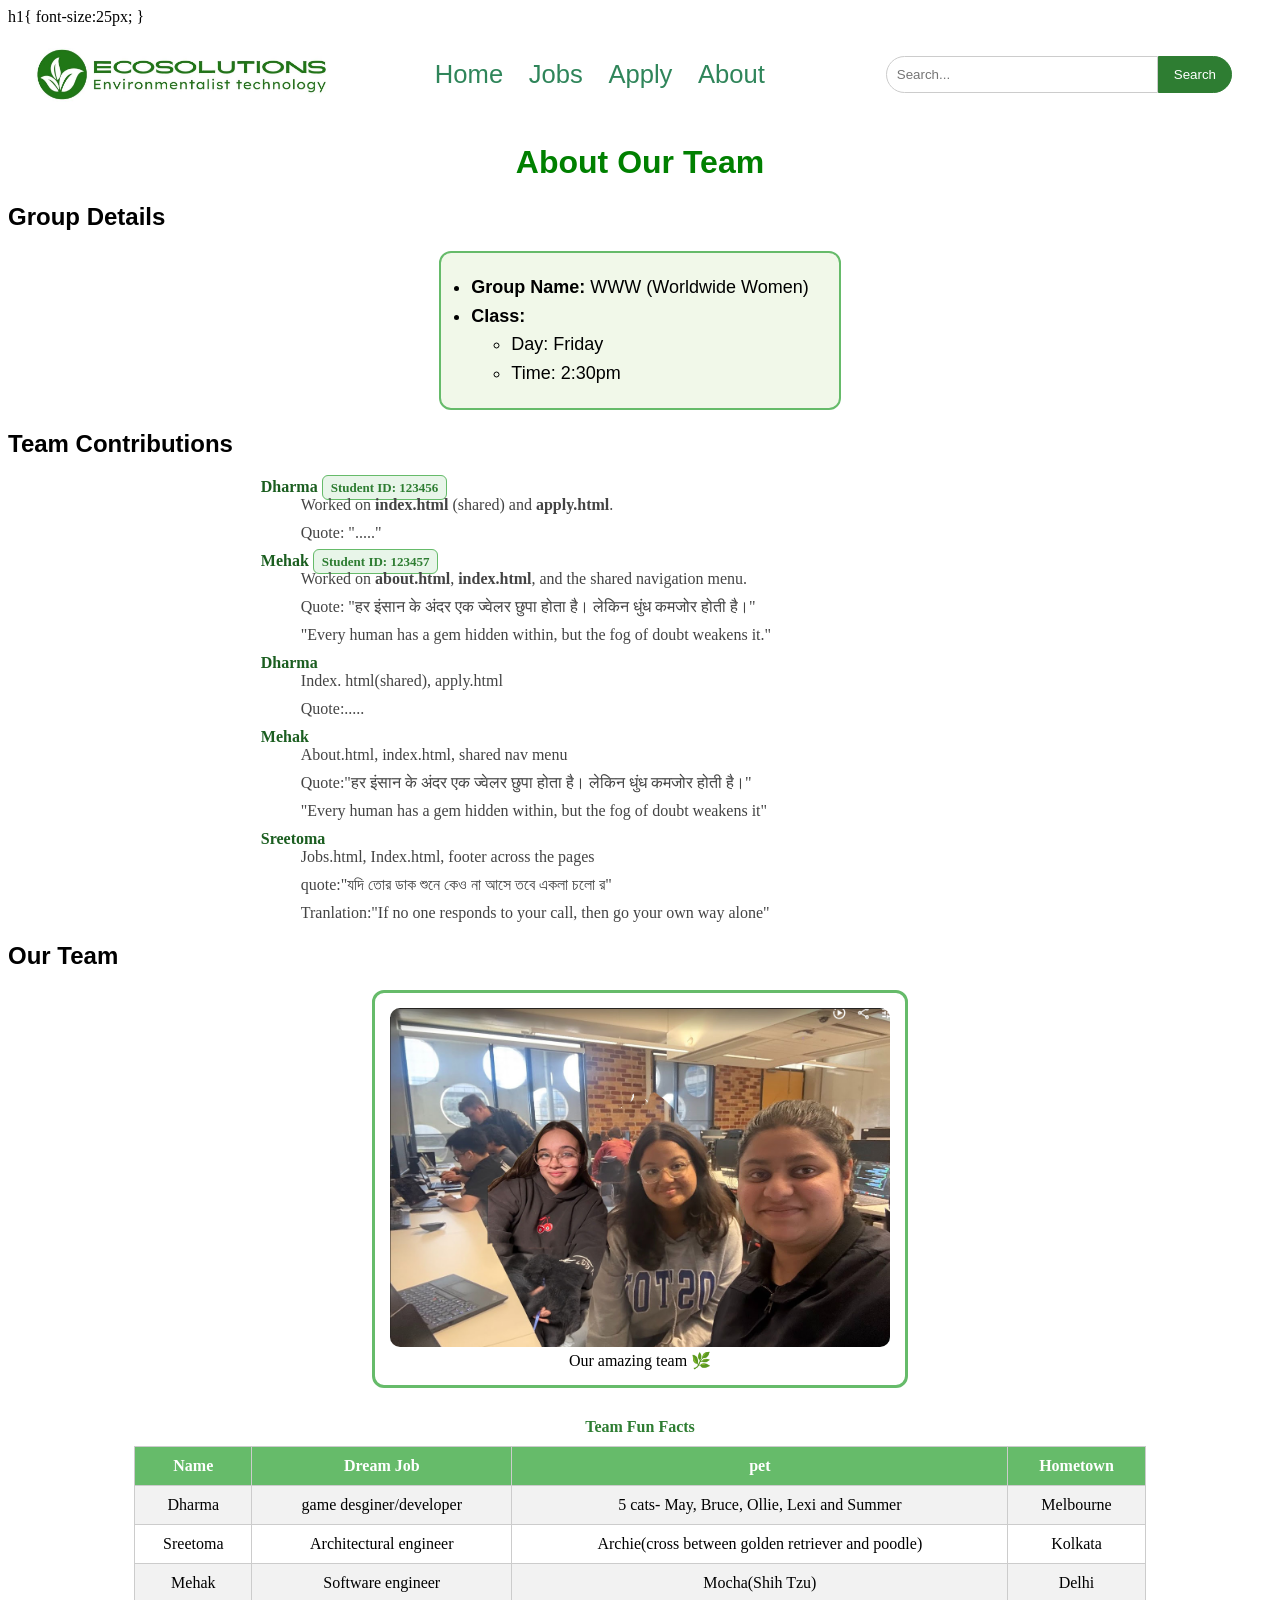
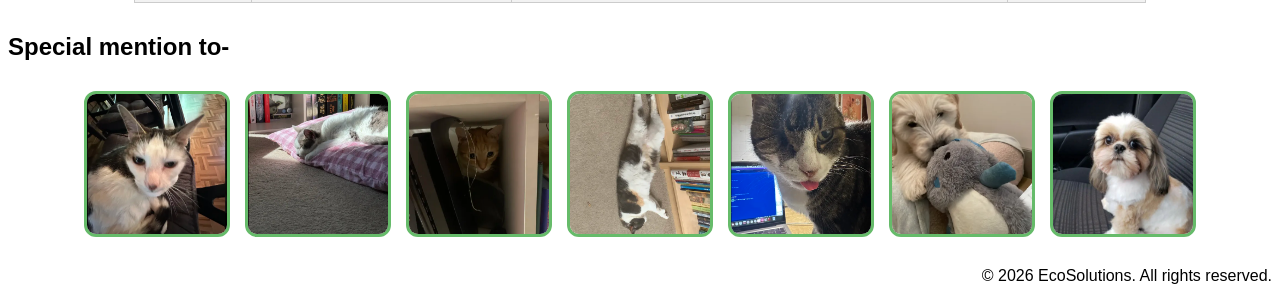
==== about.html @ ab532676 "uploading group photo" ====
<!DOCTYPE html>
<html lang="en">
<head>
    <meta charset="UTF-8">
    <meta name="description" content="About our team page">
    <meta name="keywords" content="team, about us, ecosolutions">
    <meta name="author" content="WWW">
    <title>About Us Page</title>
    <link rel="stylesheet" href="styles.css"
    <style>
            h1{
                font-size:25px;
            }
        </style>
</head>

<body>
    <header>
        <img src="images/logo.jpg" alt="EcoSolutions logo" width="35%">
        <nav>
            <a href="index.html">Home</a>
            <a href="jobs.html">Jobs</a>
            <a href="apply.html">Apply</a>
            <a href="about.html">About</a>
        </nav>
        <div class="search-bar">
          <input type="text" placeholder="Search..." />
          <button>Search</button>
        </div>
    </header>
<h1 style="color: green; text-align: center;">About Our Team</h1>
        <section>
            <h2>Group Details</h2>
            <ul class="info">
                <li><strong>Group Name:</strong> WWW (Worldwide Women)</li>
                <li><strong>Class:</strong>
                    <ul>
                        <li>Day: Friday</li>
                        <li>Time: 2:30pm</li>
                    </ul>
                </li>
            </ul>
        </section>

  <!--  Member contributions and quotes (definition list) -->
  <h2>Team Contributions</h2>
 <dl class="contributions">
                <dt>Dharma <span class="student-id">Student ID: 123456</span></dt>
                <dd>Worked on <strong>index.html</strong> (shared) and <strong>apply.html</strong>.</dd>
                <dd>Quote: "....."</dd>

                <dt>Mehak <span class="student-id">Student ID: 123457</span></dt>
                <dd>Worked on <strong>about.html</strong>, <strong>index.html</strong>, and the shared navigation menu.</dd>
                <dd>Quote: "हर इंसान के अंदर एक ज्वेलर छुपा होता है। लेकिन धुंध कमजोर होती है।"</dd>
                <dd>"Every human has a gem hidden within, but the fog of doubt weakens it."</dd>

    <dt>Dharma</dt>
    <dd>Index. html(shared), apply.html</dd>
    <dd>Quote:.....</dd>

    <dt>Mehak</dt>
    <dd>About.html, index.html, shared nav menu </dd>
    <dd>Quote:"हर इंसान के अंदर एक ज्वेलर छुपा होता है। लेकिन धुंध कमजोर होती है।"</dd>
    <dd>"Every human has a gem hidden within, but the fog of doubt weakens it"</dd>

    <dt>Sreetoma</dt>
    <dd>Jobs.html, Index.html, footer across the pages </dd>
    <dd>quote:"যদি তোর ডাক শুনে কেও না আসে তবে একলা চলো র"</dd>
    <dd> Tranlation:"If no one responds to your call, then go your own way alone" </dd>
    </dl>

    
  <!--  Group Photo -->
  <h2>Our Team</h2>

  <figure class="photo">
   <img src="images/Group photo.png" alt="Group photo">
    <figcaption>Our amazing team 🌿</figcaption>
  </figure>

  <!-- Fun Facts Table -->
 

  <table class="tableab">
    <caption>Team Fun Facts</caption>

    <tr class="trab">
      <th class="thab">Name</th>
      <th class="thab">Dream Job</th>
      <th class="thab">pet</th>
      <th class="thab">Hometown</th>
    </tr>

    <tr class="trab">
      <td class="tdab">Dharma</td>
      <td class="tdab">game desginer/developer</td>
      <td class="tdab"> 5 cats- May, Bruce, Ollie, Lexi and Summer</td>
      <td class="tdab">Melbourne</td>
    </tr>

    <tr class="trab">
      <td class="tdab">Sreetoma</td>
      <td class="tdab">Architectural engineer</td>
      <td class="tdab">Archie(cross between golden retriever and poodle)</td>
      <td class="tdab">Kolkata</td>
    </tr>

    <tr class="trab">
        <td class="tdab">Mehak</td>
        <td class="tdab">Software engineer</td>
         <td class="tdab">Mocha(Shih Tzu) </td>
        <td class="tdab">Delhi</td>
    </tr>
  </table>

<h2>Special mention to-</h2>

<section class="pets">
    <img src="images/cat1.png" alt="cat1">
    <img src="images/cat 2.png" alt="cat 2">
    <img src="images/cat 3.png" alt="cat 3">
    <img src="images/cat 4.png" alt="cat 4">
    <img src="images/cat 5.png" alt="cat 5">
    <img src="images/Archie.png" alt="Archie">
    <img src="images/Mocha.jpg" alt="Mocha">
</section>
  </main>
     <footer>
        <p>&copy; 2026 EcoSolutions. All rights reserved.</p>
    </footer>
</html>
---- styles.css ----
/* 
colours(light to dark): #D3D335, #82A71D, #1F7815, #0C4F29
headings: trebuchet, sans-serif
body: verdana, sans-serif
*/
h1, h2, h3, h4, h5, h6{
    font-family: trebuchet, sans-serif;
}

input, label, p, fieldset{
    font-family:verdana, sans-serif;
}

/*apply page css*/
form{
    display:flex;
    flex-direction: column;
    text-align:left;
    gap: 50%; 
    width: 300px;
}

.search-bar {
  display: flex;
  justify-content: center;
  margin: 20px;
}

.search-bar input {
  padding: 10px;
  width: 250px;
  border: 1px solid #ccc;
  border-radius: 20px 0 0 20px;
  outline: none;
}

.search-bar button {
  padding: 10px 15px;
  border: 1px solid #2e7d32;
  background-color: #2e7d32;
  color: white;
  border-radius: 0 20px 20px 0;
  cursor: pointer;
}

.search-bar button:hover {
  background-color: #1b5e20;
}

#page{
    display: flex;
    justify-content: center; 
    align-items: center; 
    background: linear-gradient(135deg, #D3D335, #1f7815);
    min-height: 100vh;
}

#form-container{
    background-color: white; 
    padding: 10px;
    width: 75%;

    display: flex;
    flex-direction: column;
    gap: 10px;
}
#column1{
    text-align:left;
    float: left;
    width: 50%;
}

#column2{
    text-align: left;
    float: right;
    width: 50%;
}

/*index page css*/
/*parallax scrolling code sourced from W3Schools*/
.parallax{
    background-image: url("images/forest.jpg");
    min-height: 500px; 
    background-attachment: fixed;
    background-position: center;
    background-repeat: no-repeat;
    background-size: cover;
}
.bodypage{
    font-size:25px;
    height:auto;
    padding:1em;
    background-color:#D3D335;
    color:#0C4F29;
    margin: 0 auto;
}

.slogan{
    background: linear-gradient(135deg, #D3D335, #1f7815);
    color:#0C4F29;
    min-height:auto;
    padding:0.25em;
}

.slogantext{
    font-size:75px;
    color:#0C4F29;
    min-height:auto;
    text-align:center;
    padding:0.25em;
    font-family:trebuchet, sans-serif;
}

.country{
    background-color:#0C4F29;
    color:#D3D335;
    min-height: auto;
    border:2px solid #D3D335;
    padding:1em;
    text-align:center;
    font-size:25px;
}

/*table styling - in stands for index*/
  .tablein {
    font-family: trebuchet;
    text-align:center;
    width: 75%;
    margin: 2em auto;
    padding: 2em auto;
  }
  .thin, .tdin {
    text-align:left;
    
  }

  .thin {
    font-weight:bold;
    background-color: white;
    color: #0c4f29;
  }

  .trin:nth-child(even) {
  background-color: none;
}

  .trin:nth-child(odd) {
  background-color: none;
}


.prices{
  background-color: #D3D335
}


header {
  display: flex;
  align-items: center;
  justify-content: space-between;
  padding: 10px 20px;
}

header img {
  width: 25%; 
}

nav {
    display: flex;
    justify-content: flex-end;
    gap: 2vw;
}
    

nav a {
  text-decoration: none;
  color: #2f855a;
  font-size: clamp(1rem, 2vw, 2rem);
  font-family: Arial, sans-serif;
  font-weight: 500;
}

nav a:hover {
  color: #38a169;
}
/* footer CSS for index page */
.footer-content {
    display: flex; 
    justify-content: space-around;
    padding: 20px;
    background-color: #f5f5f5;
}

.footer-links, .footer-contacts {
    max-width: 300px;
}

.footer-links a {
    display: block;
    margin-bottom: 10px;
    color: #0C4F29;
}

/* Align-self property sourced from W3C Schools */
footer p:last-child {
    align-self: flex-end;
    text-align: right;
}

/* External CSS for webpage jobs.html */

ol, ul, li {
    font-family: verdana, sans-serif;
}

aside {
    border: 4px solid #0C4F29; 
    border-radius: 14px;
    background-color: #D3D335;
    width: 25%; 
    margin: 1em; 
    padding: 1em;  
    float: right;
    text-align: center; 
    color: #0C4F29;
}
/* Box-sizing property sourced from W3C Schools*/
.Job1, .Job2 {
    width: 65%;             
    margin: 20px 0;
    padding: 20px;
    background-color: white;
    border: 3px solid #1F7815;
    border-radius: 10px;
    box-sizing: border-box;
}


/*About page*/
.about page{font-family: Arial, Helvetica, sans-serif;
color:#333;}

.about-page h1 {
text-align: center;
color:#1b5e20
}
.about page h2{
  text-align:center;
  color:#2e7d32
}
/* Definition list */
.contributions {
  width: 60%;
  margin: auto;
}

.contributions dt {
  font-weight: bold;
  color: #1b5e20;
}

.contributions dd {
  margin-bottom: 10px;
  color: #444;
}

/* Image */
.photo {
  text-align: center;
  margin: 20px auto;
  padding: 15px;
  border: 3px solid #66BB6A;
  border-radius: 12px;
  width: fit-content;
}

.photo img {
  width: 500px;
  border-radius: 10px;}

/* Table for about page */
table {
  width: 80%;
  margin: 30px auto;
  border-collapse: collapse;
}

caption {
  font-weight: bold;
  margin-bottom: 10px;
  color: #2e7d32;
}

th, td {
  padding: 10px;
  border: 1px solid #ccc;
  text-align: center;
}

th {
  background-color: #66bb6a;
  color: white;
}

tr:nth-child(even) {
  background-color: #f2f2f2;
}

tr:hover {
  background-color: #dcedc8;
}

/*Styles student IDs*/
.student-id {
  background-color: #E8F5E9;
  color: #2E7D32;
  padding: 4px 8px;
  border: 1px solid #66BB6A;
  border-radius: 6px;
  font-size: 13px;
}
.pets {
  display: flex;
  flex-wrap: wrap;
  justify-content: center;
  gap: 15px;
  margin: 30px auto;
}

.pets img {
  width: 140px;
  height: 140px;
  object-fit: cover;
  border: 3px solid #66BB6A;
  border-radius: 12px;
}
.info {
  width: fit-content;
  margin: 20px auto;   
  padding: 20px 30px;
  background-color: #f1f8e9;
  border: 2px solid #66BB6A;
  border-radius: 12px;
  text-align: left;
  font-family: Verdana, Arial, sans-serif;
  font-size: 18px;
  line-height: 1.6;
}

/* Media query to fit smaller screens and have responsive layout */
@media screen and (max-width: 768px) {

    aside {
        float: none;
        width: 100%;
    }

    section {
        width: 100%;
    }

    nav {
        flex-wrap: wrap;
        gap: 1rem;
    }
}
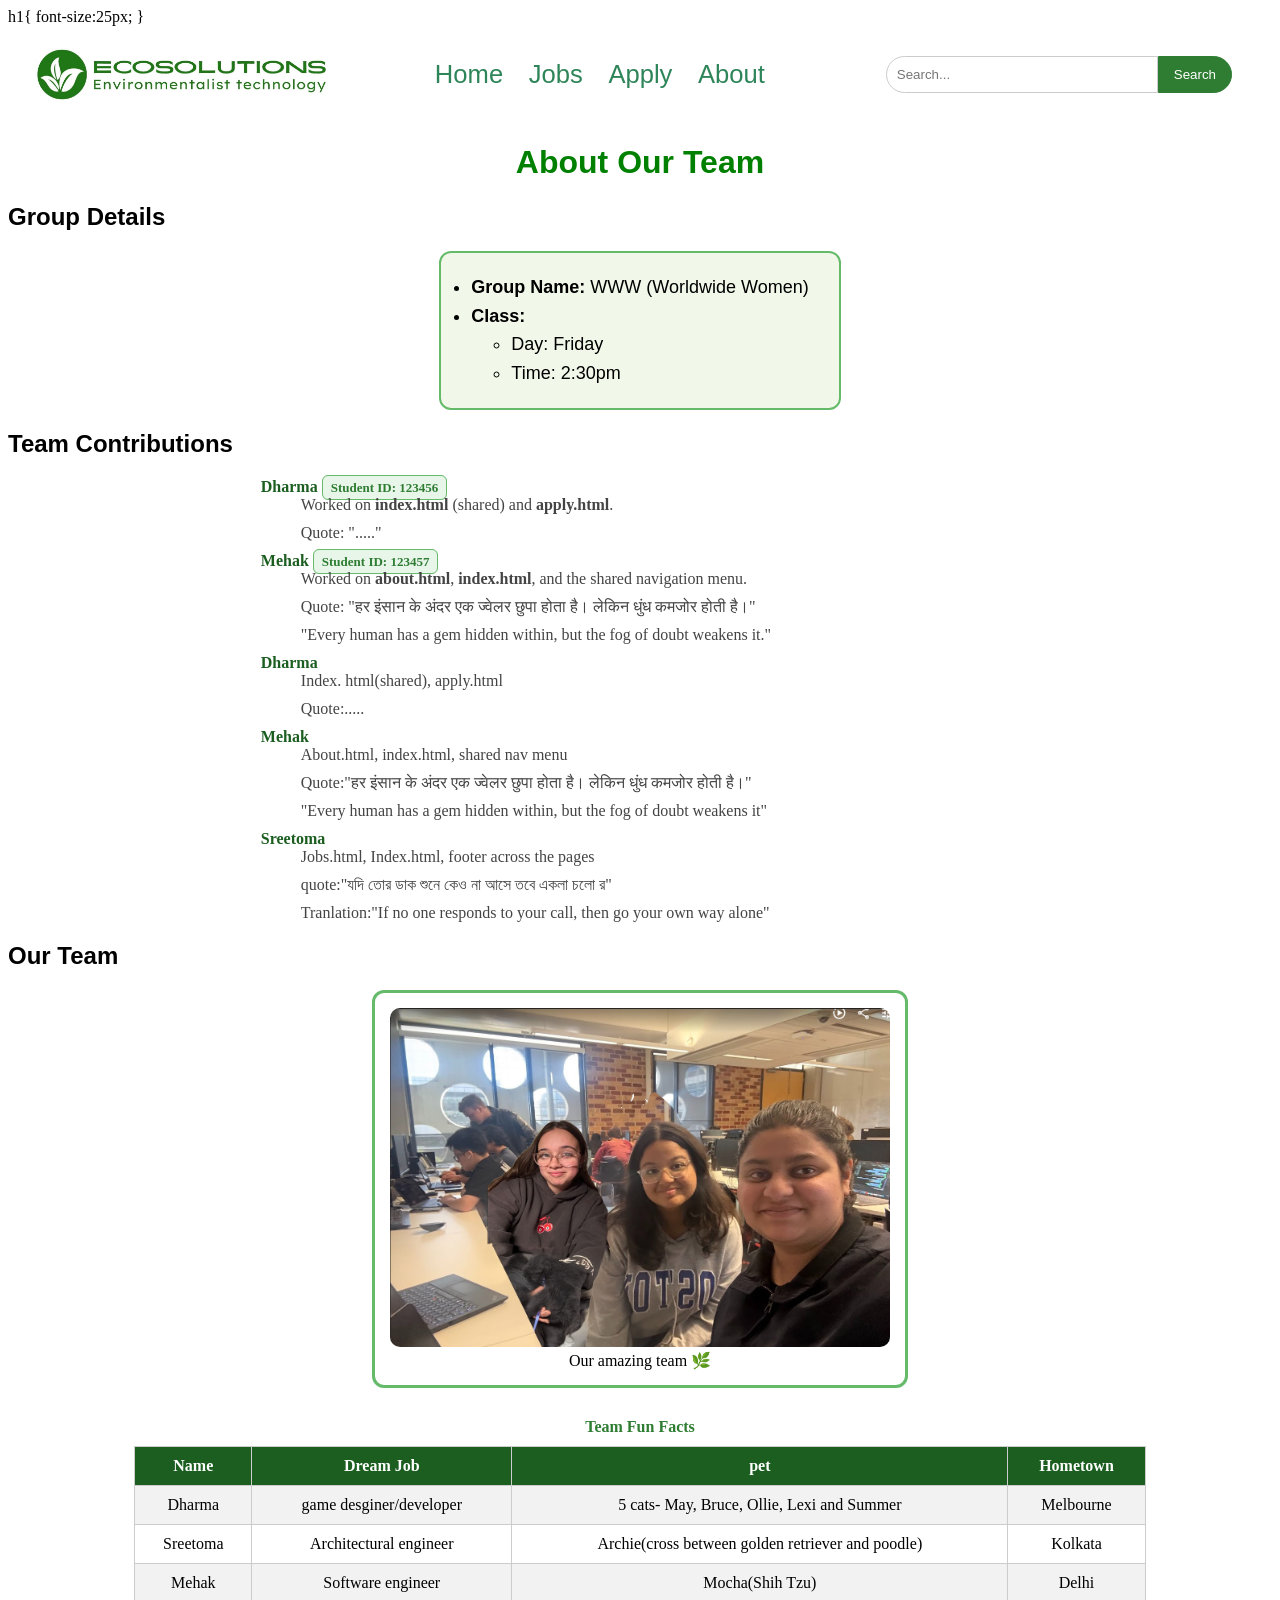
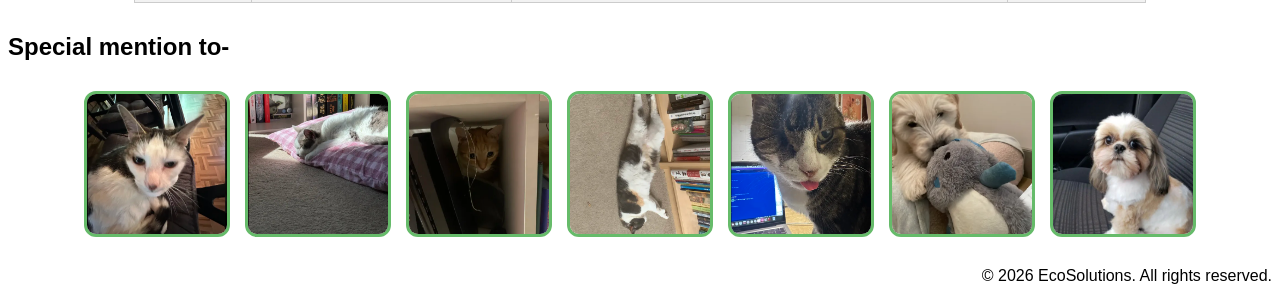
==== commit fa16dbe2: "accesibilty changes" ====
--- a/about.html
+++ b/about.html
@@ -79,8 +79,6 @@
   </figure>
 
   <!-- Fun Facts Table -->
- 
-
   <table class="tableab">
     <caption>Team Fun Facts</caption>
 
--- a/styles.css
+++ b/styles.css
@@ -298,7 +298,7 @@
 }
 
 th {
-  background-color: #66bb6a;
+  background-color:#1b5e20;
   color: white;
 }
 
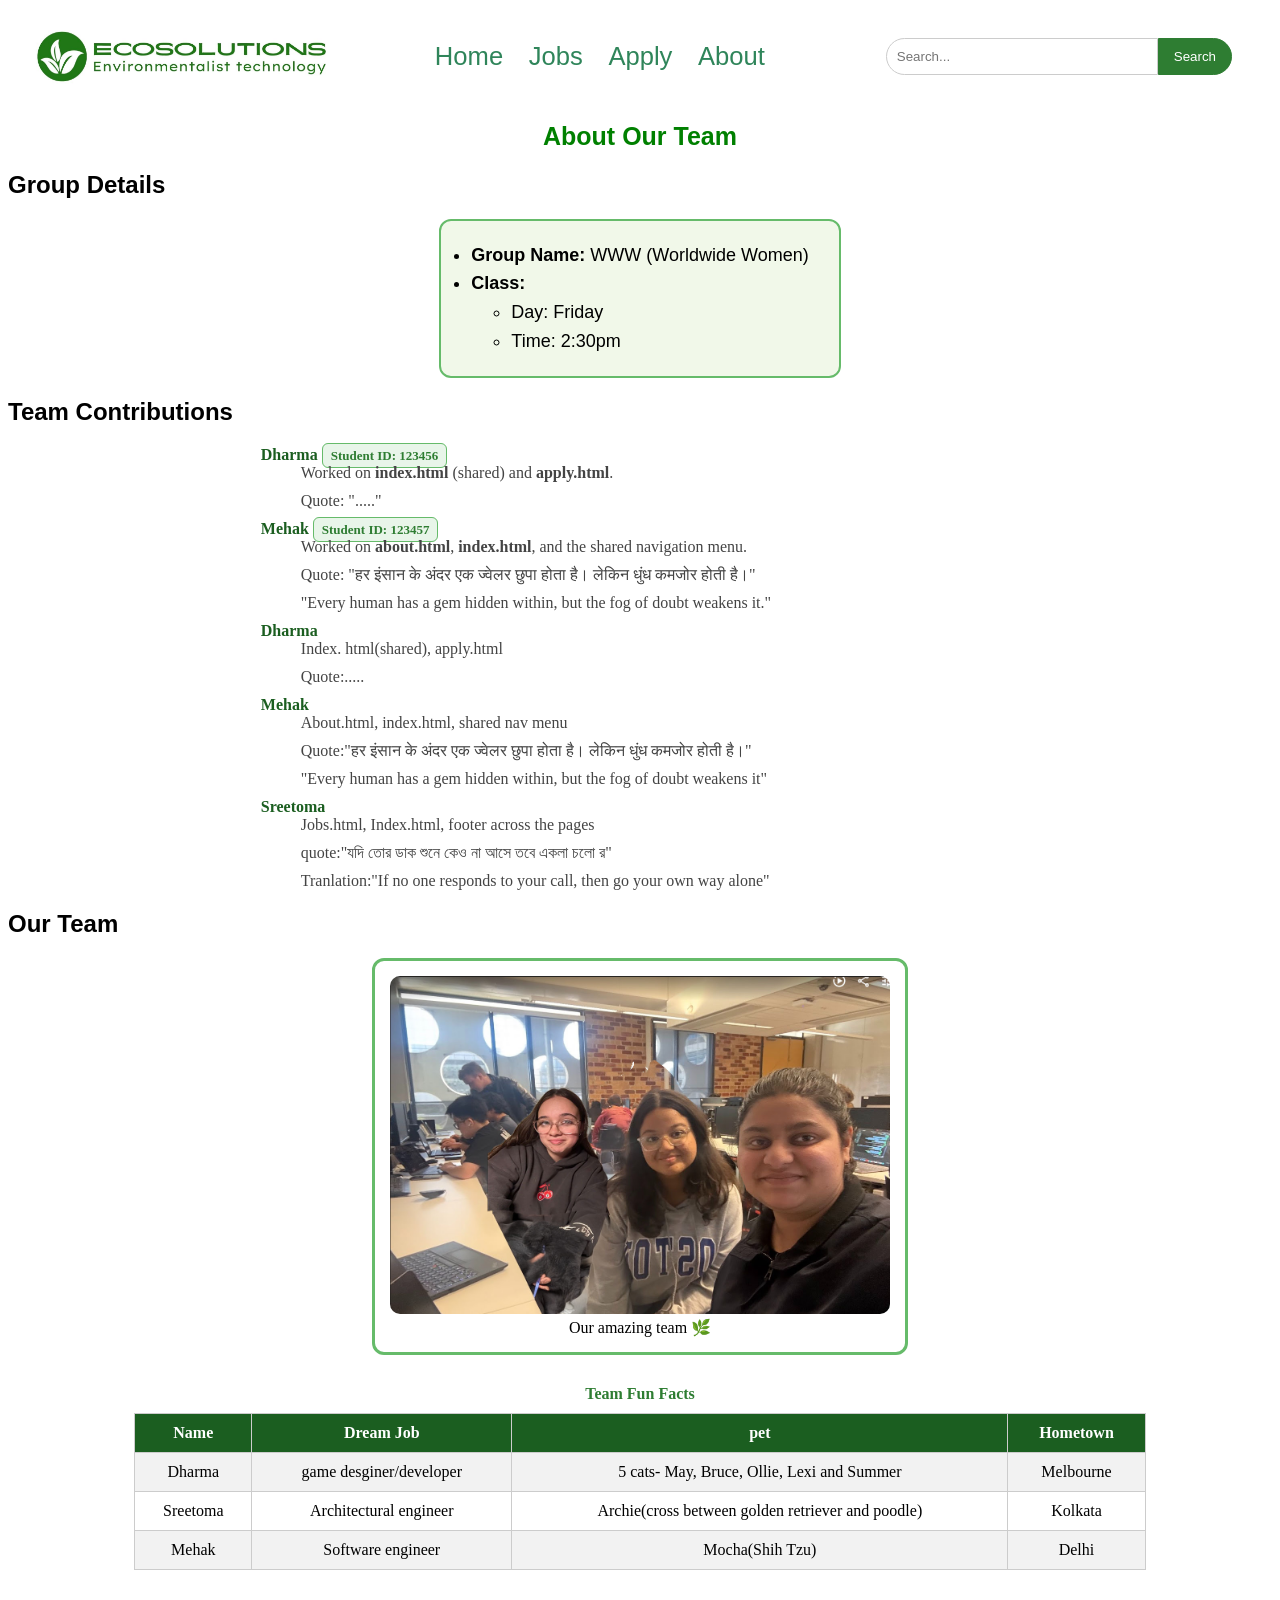
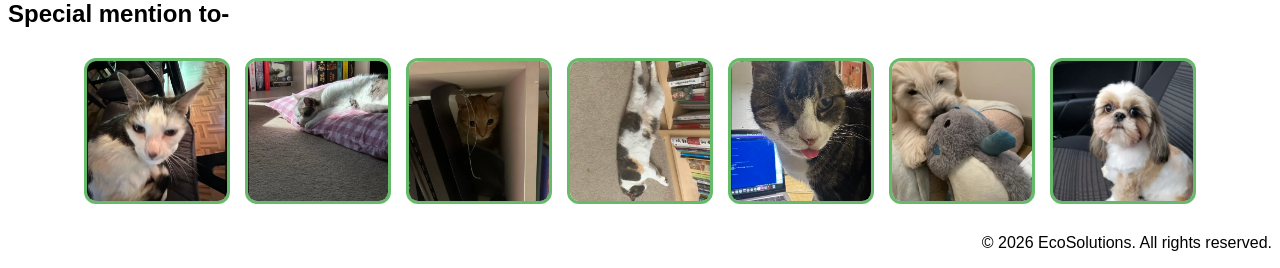
==== commit 99520874: "about.html validation fix" ====
--- a/about.html
+++ b/about.html
@@ -6,7 +6,7 @@
     <meta name="keywords" content="team, about us, ecosolutions">
     <meta name="author" content="WWW">
     <title>About Us Page</title>
-    <link rel="stylesheet" href="styles.css"
+    <link rel="stylesheet" href="styles.css">
     <style>
             h1{
                 font-size:25px;
@@ -24,7 +24,7 @@
             <a href="about.html">About</a>
         </nav>
         <div class="search-bar">
-          <input type="text" placeholder="Search..." />
+          <input type="text" placeholder="Search..."/>
           <button>Search</button>
         </div>
     </header>
@@ -74,7 +74,7 @@
   <h2>Our Team</h2>
 
   <figure class="photo">
-   <img src="images/Group photo.png" alt="Group photo">
+   <img src="images/groupphoto.png" alt="Group photo">
     <figcaption>Our amazing team 🌿</figcaption>
   </figure>
 
@@ -115,14 +115,14 @@
 
 <section class="pets">
     <img src="images/cat1.png" alt="cat1">
-    <img src="images/cat 2.png" alt="cat 2">
-    <img src="images/cat 3.png" alt="cat 3">
-    <img src="images/cat 4.png" alt="cat 4">
-    <img src="images/cat 5.png" alt="cat 5">
+    <img src="images/cat2.png" alt="cat 2">
+    <img src="images/cat3.png" alt="cat 3">
+    <img src="images/cat4.png" alt="cat 4">
+    <img src="images/cat5.png" alt="cat 5">
     <img src="images/Archie.png" alt="Archie">
     <img src="images/Mocha.jpg" alt="Mocha">
 </section>
-  </main>
+  </body>
      <footer>
         <p>&copy; 2026 EcoSolutions. All rights reserved.</p>
     </footer>
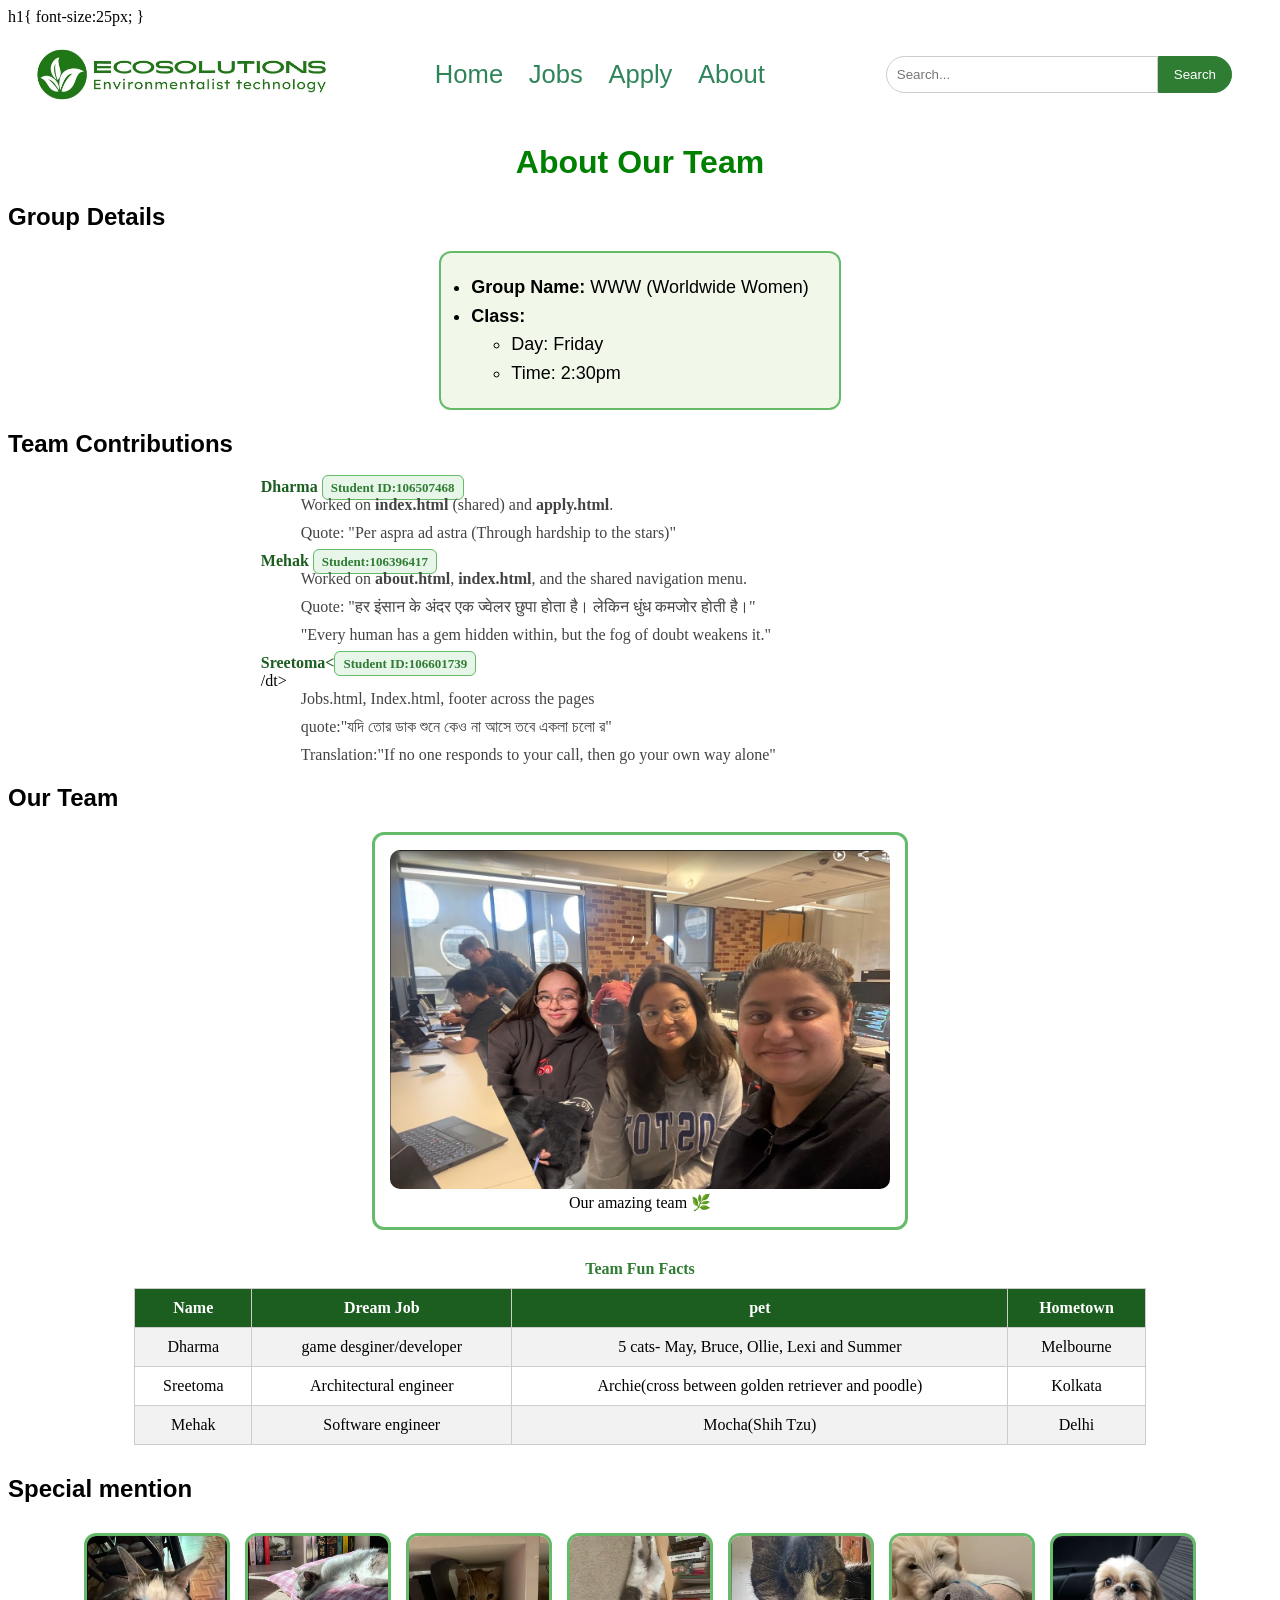
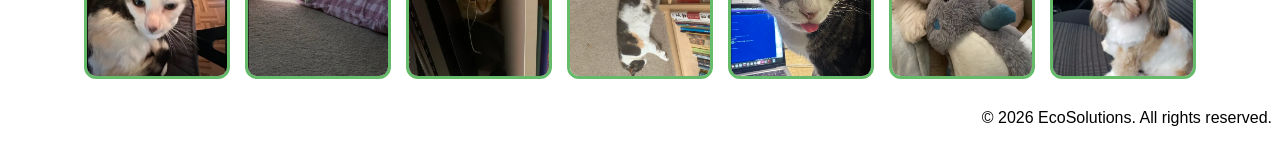
==== commit 30298fce: "save chnages to about" ====
--- a/about.html
+++ b/about.html
@@ -6,7 +6,7 @@
     <meta name="keywords" content="team, about us, ecosolutions">
     <meta name="author" content="WWW">
     <title>About Us Page</title>
-    <link rel="stylesheet" href="styles.css">
+    <link rel="stylesheet" href="styles.css"
     <style>
             h1{
                 font-size:25px;
@@ -24,7 +24,7 @@
             <a href="about.html">About</a>
         </nav>
         <div class="search-bar">
-          <input type="text" placeholder="Search..."/>
+          <input type="text" placeholder="Search..." />
           <button>Search</button>
         </div>
     </header>
@@ -45,28 +45,18 @@
   <!--  Member contributions and quotes (definition list) -->
   <h2>Team Contributions</h2>
  <dl class="contributions">
-                <dt>Dharma <span class="student-id">Student ID: 123456</span></dt>
+                <dt>Dharma <span class="student-id">Student ID:106507468</span></dt>
                 <dd>Worked on <strong>index.html</strong> (shared) and <strong>apply.html</strong>.</dd>
-                <dd>Quote: "....."</dd>
+                <dd>Quote: "Per aspra ad astra (Through hardship to the stars)"</dd>
 
-                <dt>Mehak <span class="student-id">Student ID: 123457</span></dt>
+                <dt>Mehak <span class="student-id"> Student:106396417</span></dt>
                 <dd>Worked on <strong>about.html</strong>, <strong>index.html</strong>, and the shared navigation menu.</dd>
                 <dd>Quote: "हर इंसान के अंदर एक ज्वेलर छुपा होता है। लेकिन धुंध कमजोर होती है।"</dd>
                 <dd>"Every human has a gem hidden within, but the fog of doubt weakens it."</dd>
-
-    <dt>Dharma</dt>
-    <dd>Index. html(shared), apply.html</dd>
-    <dd>Quote:.....</dd>
-
-    <dt>Mehak</dt>
-    <dd>About.html, index.html, shared nav menu </dd>
-    <dd>Quote:"हर इंसान के अंदर एक ज्वेलर छुपा होता है। लेकिन धुंध कमजोर होती है।"</dd>
-    <dd>"Every human has a gem hidden within, but the fog of doubt weakens it"</dd>
-
-    <dt>Sreetoma</dt>
+     <dt>Sreetoma<<span class="student-id">Student ID:106601739</span></dt>/dt>
     <dd>Jobs.html, Index.html, footer across the pages </dd>
     <dd>quote:"যদি তোর ডাক শুনে কেও না আসে তবে একলা চলো র"</dd>
-    <dd> Tranlation:"If no one responds to your call, then go your own way alone" </dd>
+    <dd> Translation:"If no one responds to your call, then go your own way alone" </dd>
     </dl>
 
     
@@ -74,7 +64,7 @@
   <h2>Our Team</h2>
 
   <figure class="photo">
-   <img src="images/groupphoto.png" alt="Group photo">
+   <img src="images/Group photo.png" alt="Group photo">
     <figcaption>Our amazing team 🌿</figcaption>
   </figure>
 
@@ -111,18 +101,17 @@
     </tr>
   </table>
 
-<h2>Special mention to-</h2>
-
+<h2>Special mention</h2>
 <section class="pets">
     <img src="images/cat1.png" alt="cat1">
-    <img src="images/cat2.png" alt="cat 2">
-    <img src="images/cat3.png" alt="cat 3">
-    <img src="images/cat4.png" alt="cat 4">
-    <img src="images/cat5.png" alt="cat 5">
+    <img src="images/cat 2.png" alt="cat 2">
+    <img src="images/cat 3.png" alt="cat 3">
+    <img src="images/cat 4.png" alt="cat 4">
+    <img src="images/cat 5.png" alt="cat 5">
     <img src="images/Archie.png" alt="Archie">
     <img src="images/Mocha.jpg" alt="Mocha">
 </section>
-  </body>
+  </main>
      <footer>
         <p>&copy; 2026 EcoSolutions. All rights reserved.</p>
     </footer>
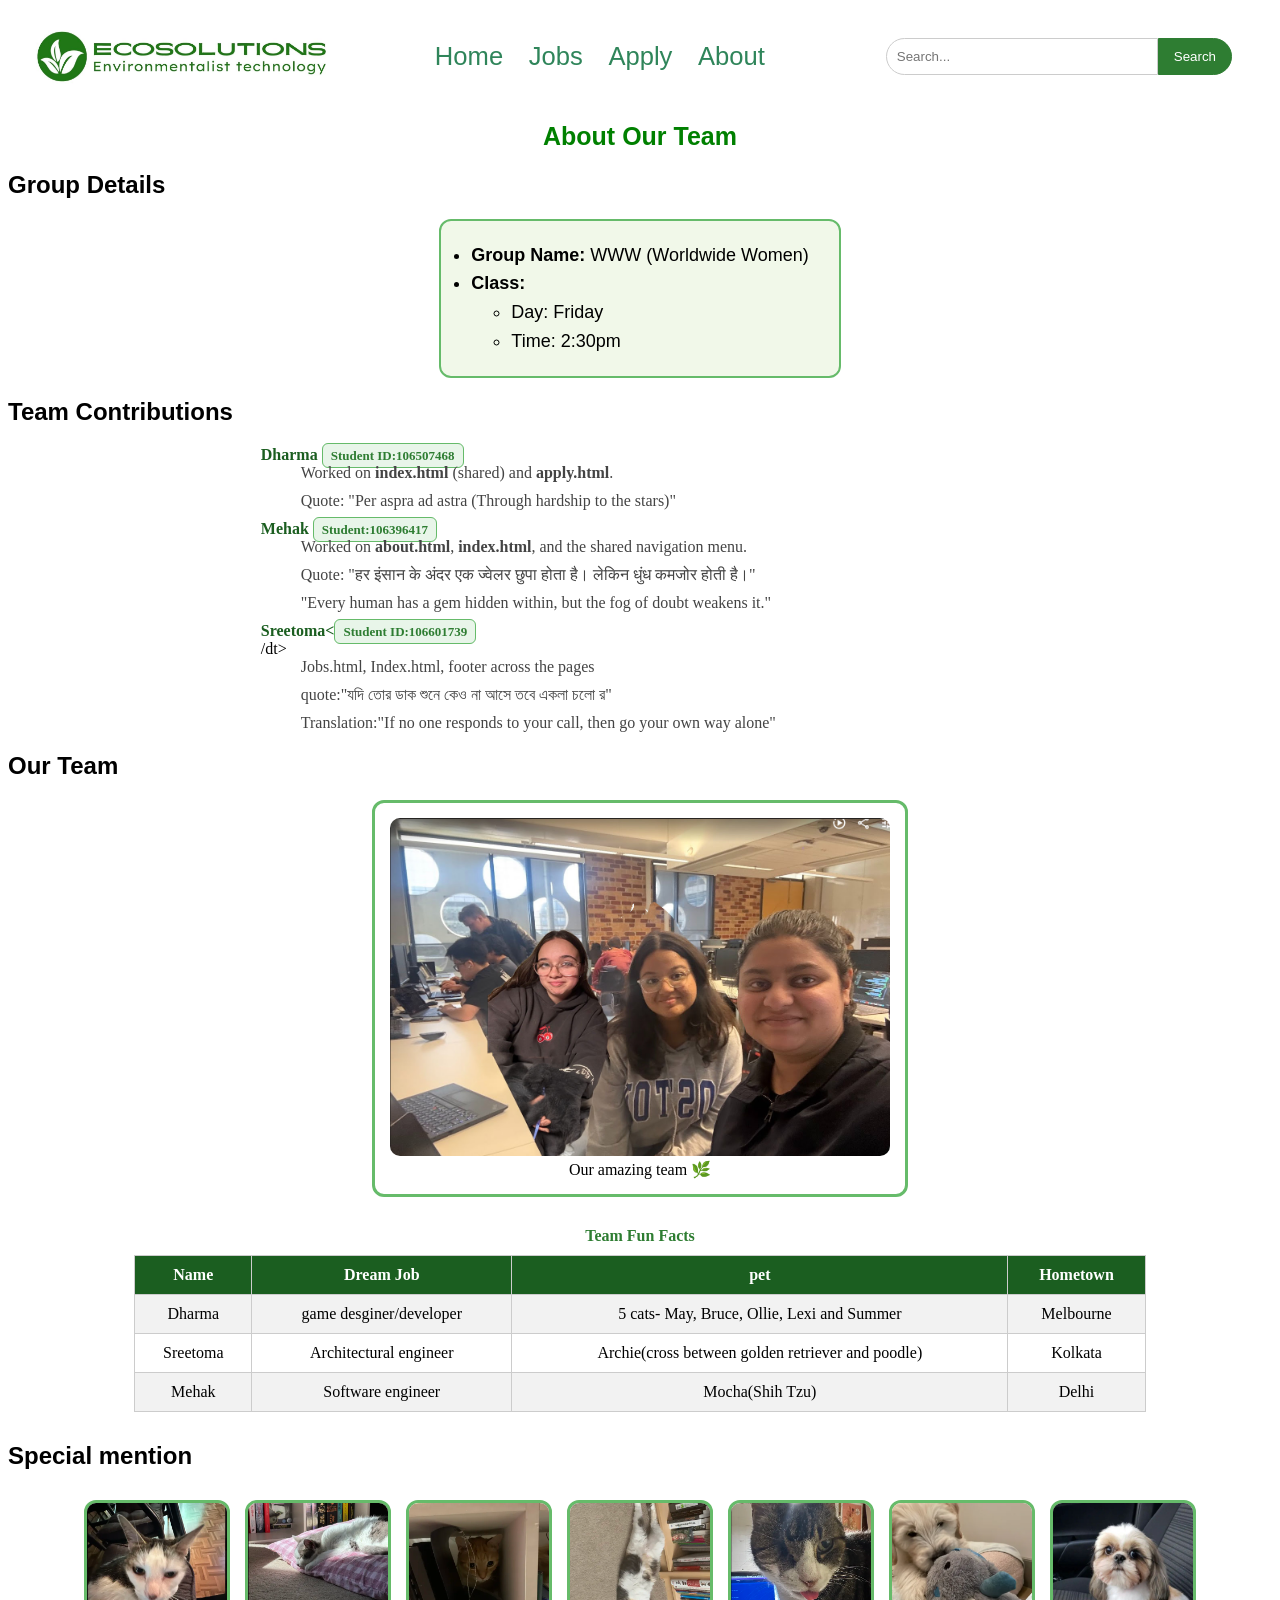
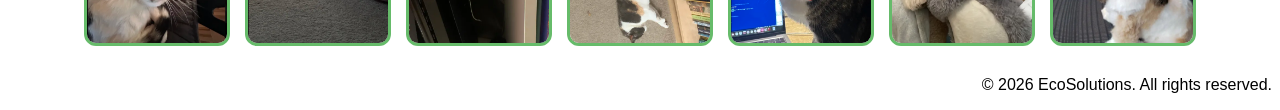
==== commit 0a76b9fd: "Merge branch 'main' of https://github.com/106507468/group-part1" ====
--- a/about.html
+++ b/about.html
@@ -6,7 +6,7 @@
     <meta name="keywords" content="team, about us, ecosolutions">
     <meta name="author" content="WWW">
     <title>About Us Page</title>
-    <link rel="stylesheet" href="styles.css"
+    <link rel="stylesheet" href="styles.css">
     <style>
             h1{
                 font-size:25px;
@@ -24,7 +24,7 @@
             <a href="about.html">About</a>
         </nav>
         <div class="search-bar">
-          <input type="text" placeholder="Search..." />
+          <input type="text" placeholder="Search..."/>
           <button>Search</button>
         </div>
     </header>
@@ -64,7 +64,7 @@
   <h2>Our Team</h2>
 
   <figure class="photo">
-   <img src="images/Group photo.png" alt="Group photo">
+   <img src="images/groupphoto.png" alt="Group photo">
     <figcaption>Our amazing team 🌿</figcaption>
   </figure>
 
@@ -104,14 +104,14 @@
 <h2>Special mention</h2>
 <section class="pets">
     <img src="images/cat1.png" alt="cat1">
-    <img src="images/cat 2.png" alt="cat 2">
-    <img src="images/cat 3.png" alt="cat 3">
-    <img src="images/cat 4.png" alt="cat 4">
-    <img src="images/cat 5.png" alt="cat 5">
+    <img src="images/cat2.png" alt="cat 2">
+    <img src="images/cat3.png" alt="cat 3">
+    <img src="images/cat4.png" alt="cat 4">
+    <img src="images/cat5.png" alt="cat 5">
     <img src="images/Archie.png" alt="Archie">
     <img src="images/Mocha.jpg" alt="Mocha">
 </section>
-  </main>
+  </body>
      <footer>
         <p>&copy; 2026 EcoSolutions. All rights reserved.</p>
     </footer>
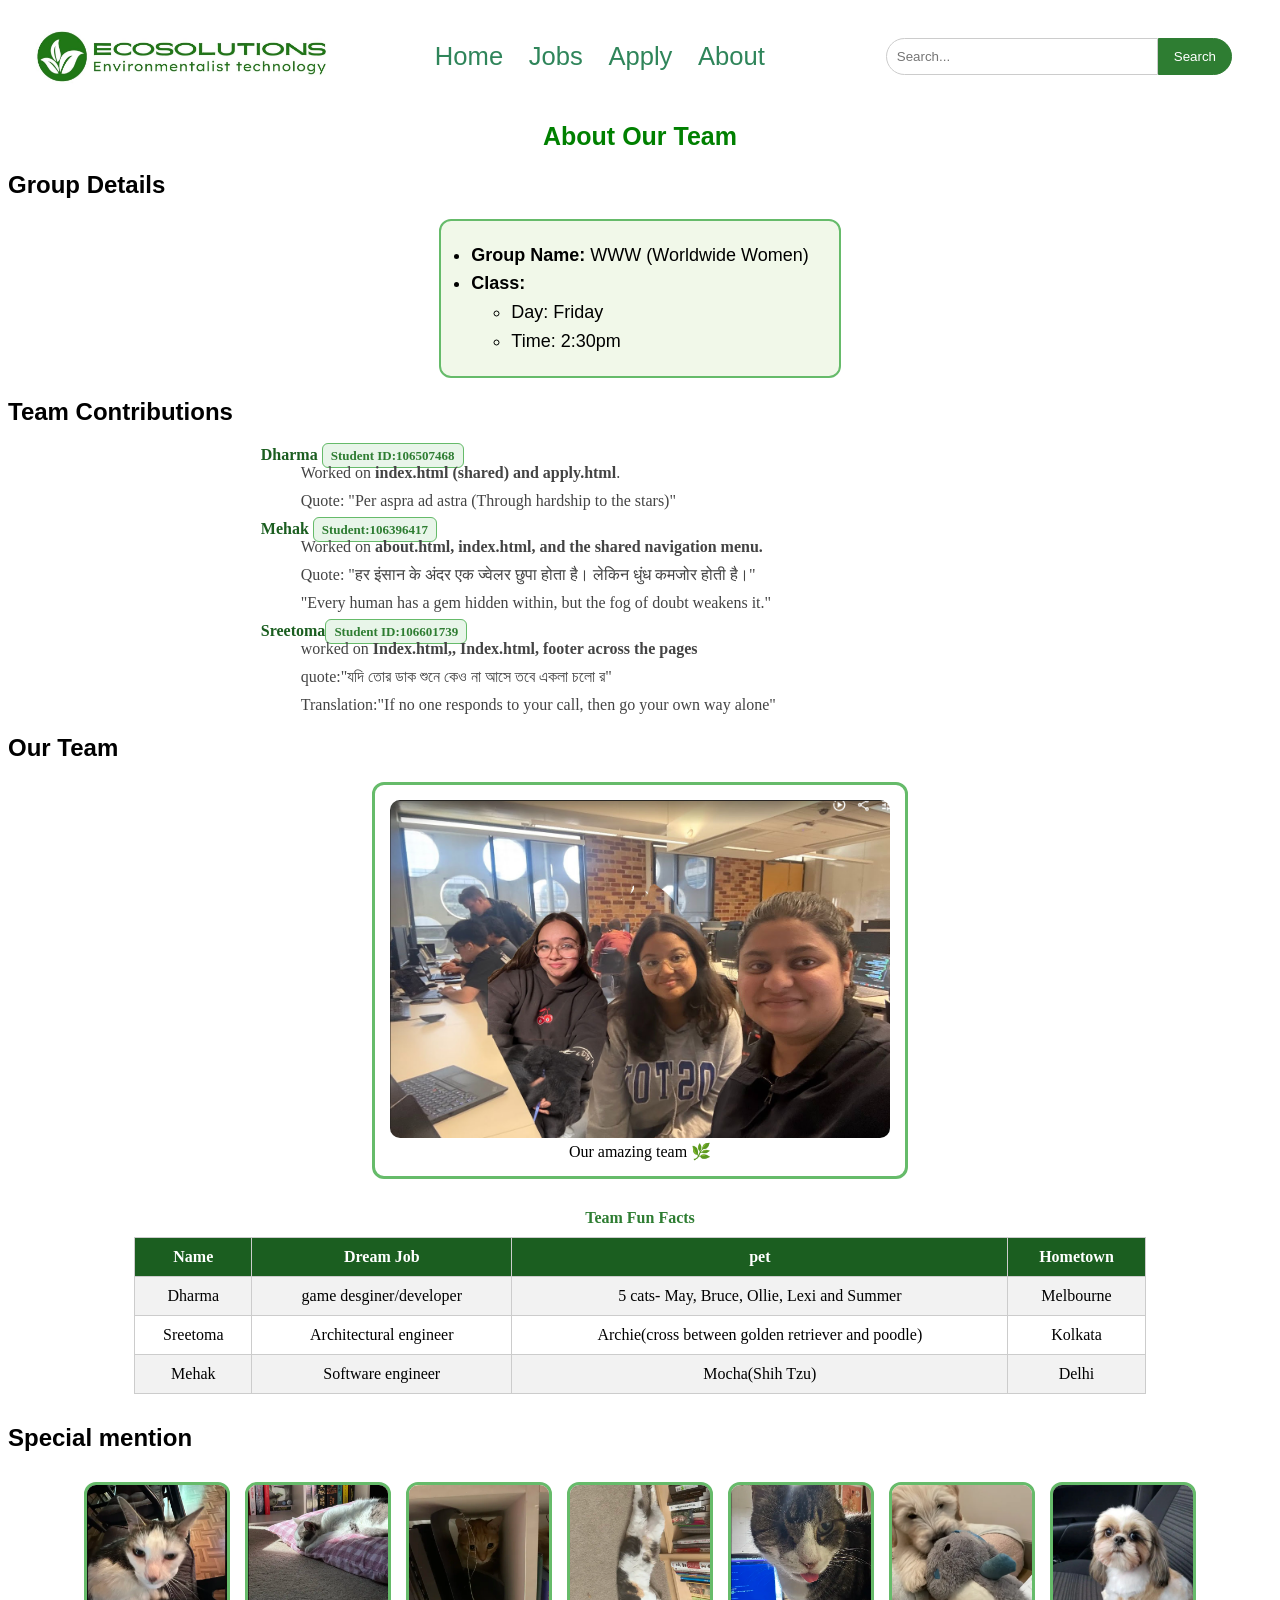
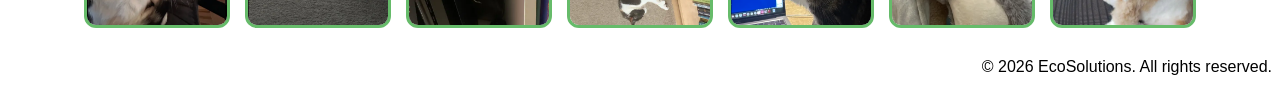
==== commit 2fbe772c: "changes to about.html" ====
--- a/about.html
+++ b/about.html
@@ -46,18 +46,19 @@
   <h2>Team Contributions</h2>
  <dl class="contributions">
                 <dt>Dharma <span class="student-id">Student ID:106507468</span></dt>
-                <dd>Worked on <strong>index.html</strong> (shared) and <strong>apply.html</strong>.</dd>
+                <dd>Worked on <strong>index.html (shared) and apply.html</strong>.</dd>
                 <dd>Quote: "Per aspra ad astra (Through hardship to the stars)"</dd>
 
                 <dt>Mehak <span class="student-id"> Student:106396417</span></dt>
-                <dd>Worked on <strong>about.html</strong>, <strong>index.html</strong>, and the shared navigation menu.</dd>
+                <dd>Worked on <strong>about.html, index.html, and the shared navigation menu.</strong></dd>
                 <dd>Quote: "हर इंसान के अंदर एक ज्वेलर छुपा होता है। लेकिन धुंध कमजोर होती है।"</dd>
                 <dd>"Every human has a gem hidden within, but the fog of doubt weakens it."</dd>
-     <dt>Sreetoma<<span class="student-id">Student ID:106601739</span></dt>/dt>
-    <dd>Jobs.html, Index.html, footer across the pages </dd>
-    <dd>quote:"যদি তোর ডাক শুনে কেও না আসে তবে একলা চলো র"</dd>
-    <dd> Translation:"If no one responds to your call, then go your own way alone" </dd>
-    </dl>
+     
+                <dt>Sreetoma<span class="student-id">Student ID:106601739</span></dt>
+                 <dd>worked on <strong> Index.html,, Index.html, footer across the pages</strong> </dd>
+               <dd>quote:"যদি তোর ডাক শুনে কেও না আসে তবে একলা চলো র"</dd>
+               <dd> Translation:"If no one responds to your call, then go your own way alone" </dd>
+                </dl>
 
     
   <!--  Group Photo -->
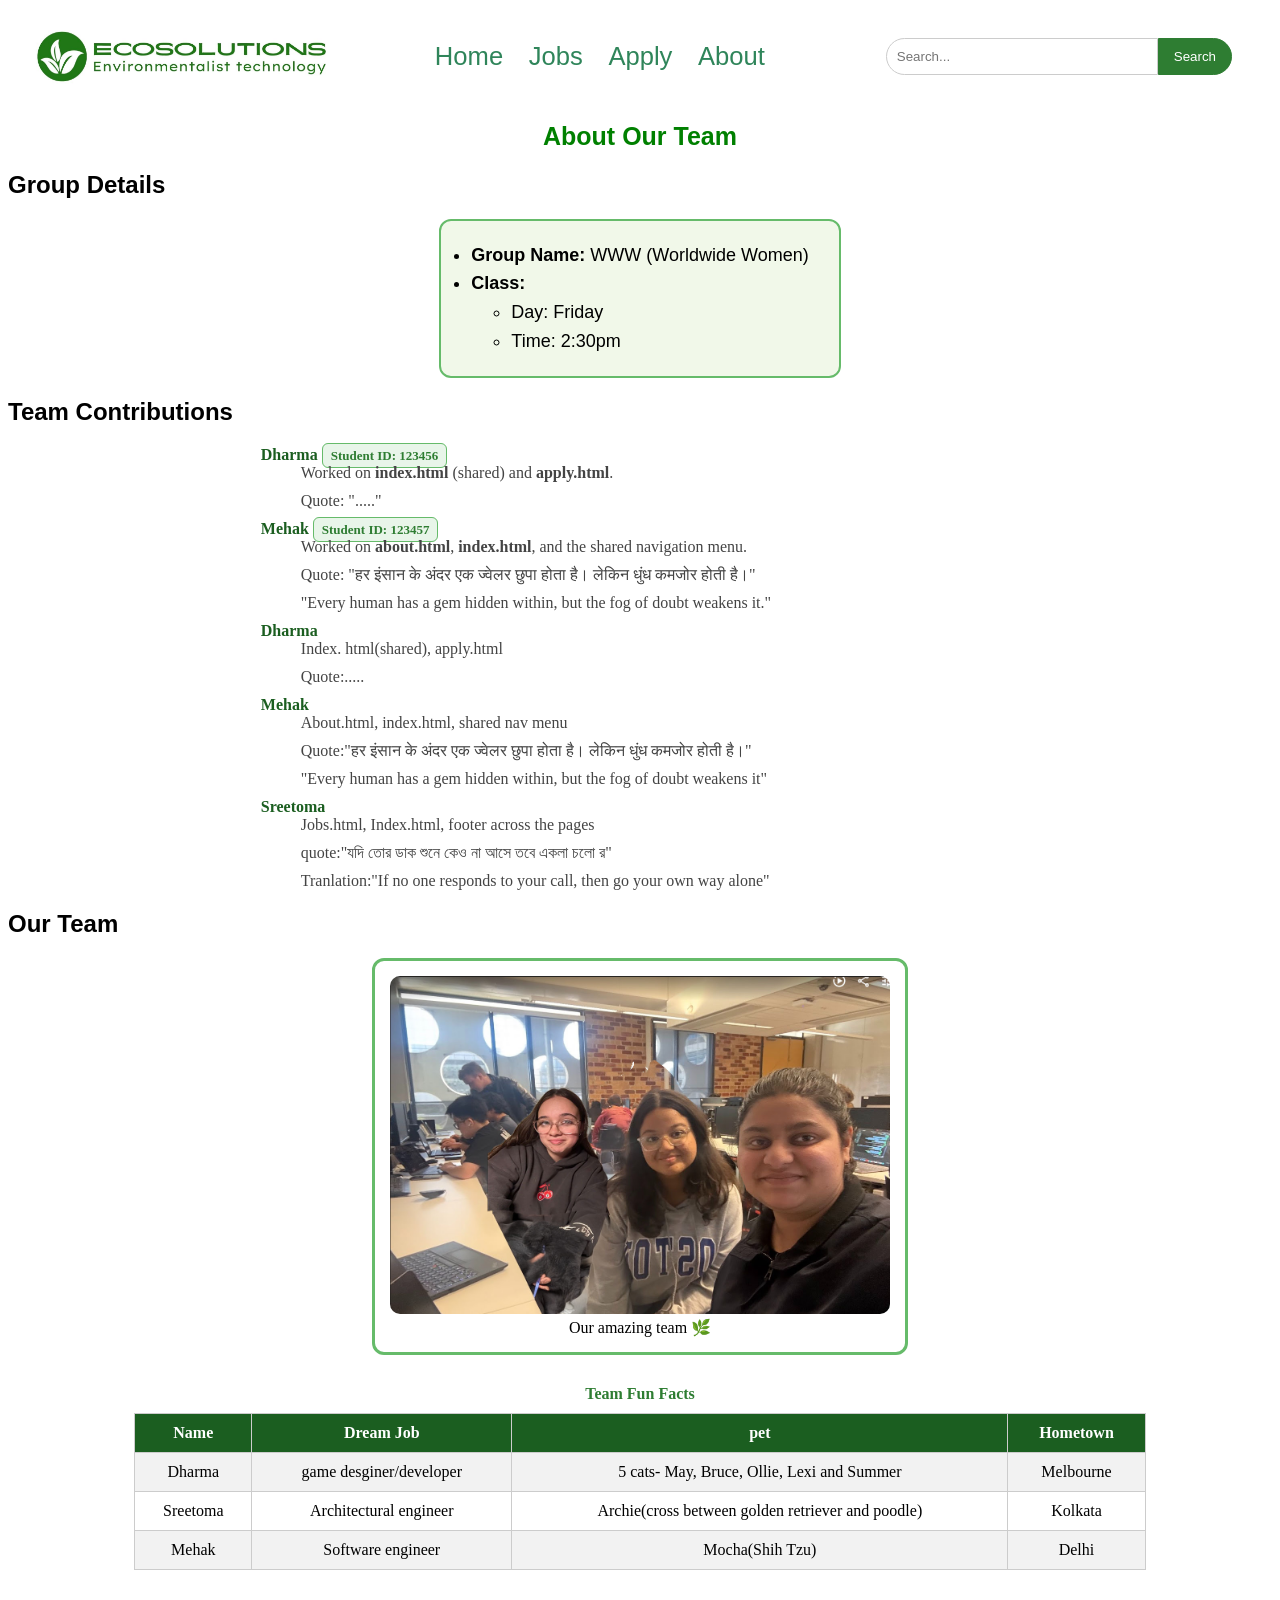
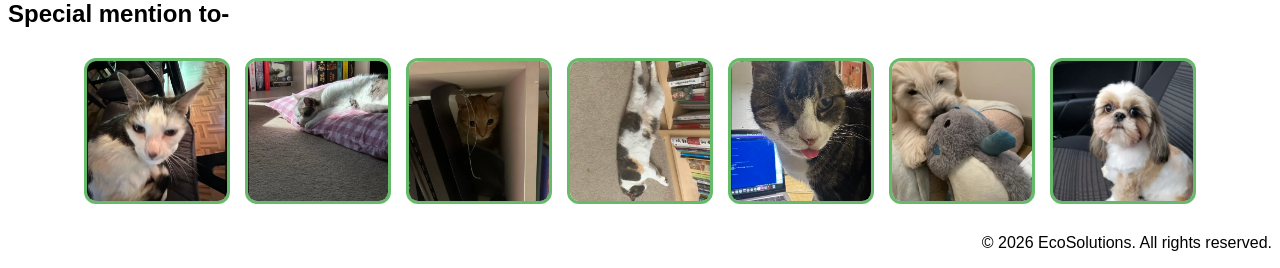
==== commit 5a96d993: "table styling" ====
--- a/about.html
+++ b/about.html
@@ -45,20 +45,29 @@
   <!--  Member contributions and quotes (definition list) -->
   <h2>Team Contributions</h2>
  <dl class="contributions">
-                <dt>Dharma <span class="student-id">Student ID:106507468</span></dt>
-                <dd>Worked on <strong>index.html (shared) and apply.html</strong>.</dd>
-                <dd>Quote: "Per aspra ad astra (Through hardship to the stars)"</dd>
+                <dt>Dharma <span class="student-id">Student ID: 123456</span></dt>
+                <dd>Worked on <strong>index.html</strong> (shared) and <strong>apply.html</strong>.</dd>
+                <dd>Quote: "....."</dd>
 
-                <dt>Mehak <span class="student-id"> Student:106396417</span></dt>
-                <dd>Worked on <strong>about.html, index.html, and the shared navigation menu.</strong></dd>
+                <dt>Mehak <span class="student-id">Student ID: 123457</span></dt>
+                <dd>Worked on <strong>about.html</strong>, <strong>index.html</strong>, and the shared navigation menu.</dd>
                 <dd>Quote: "हर इंसान के अंदर एक ज्वेलर छुपा होता है। लेकिन धुंध कमजोर होती है।"</dd>
                 <dd>"Every human has a gem hidden within, but the fog of doubt weakens it."</dd>
-     
-                <dt>Sreetoma<span class="student-id">Student ID:106601739</span></dt>
-                 <dd>worked on <strong> Index.html,, Index.html, footer across the pages</strong> </dd>
-               <dd>quote:"যদি তোর ডাক শুনে কেও না আসে তবে একলা চলো র"</dd>
-               <dd> Translation:"If no one responds to your call, then go your own way alone" </dd>
-                </dl>
+
+    <dt>Dharma</dt>
+    <dd>Index. html(shared), apply.html</dd>
+    <dd>Quote:.....</dd>
+
+    <dt>Mehak</dt>
+    <dd>About.html, index.html, shared nav menu </dd>
+    <dd>Quote:"हर इंसान के अंदर एक ज्वेलर छुपा होता है। लेकिन धुंध कमजोर होती है।"</dd>
+    <dd>"Every human has a gem hidden within, but the fog of doubt weakens it"</dd>
+
+    <dt>Sreetoma</dt>
+    <dd>Jobs.html, Index.html, footer across the pages </dd>
+    <dd>quote:"যদি তোর ডাক শুনে কেও না আসে তবে একলা চলো র"</dd>
+    <dd> Tranlation:"If no one responds to your call, then go your own way alone" </dd>
+    </dl>
 
     
   <!--  Group Photo -->
@@ -102,7 +111,8 @@
     </tr>
   </table>
 
-<h2>Special mention</h2>
+<h2>Special mention to-</h2>
+
 <section class="pets">
     <img src="images/cat1.png" alt="cat1">
     <img src="images/cat2.png" alt="cat 2">
@@ -113,7 +123,7 @@
     <img src="images/Mocha.jpg" alt="Mocha">
 </section>
   </body>
-     <footer>
+    <footer>
         <p>&copy; 2026 EcoSolutions. All rights reserved.</p>
     </footer>
 </html> 
--- a/styles.css
+++ b/styles.css
@@ -127,11 +127,13 @@
     text-align:center;
     width: 75%;
     margin: 2em auto;
-    padding: 2em auto;
   }
   .thin, .tdin {
     text-align:left;
-    
+    padding:10px;
+    border: 2px solid black;
+    background-color: white;
+    color: #0c4f29;
   }
 
   .thin {
@@ -140,17 +142,11 @@
     color: #0c4f29;
   }
 
-  .trin:nth-child(even) {
-  background-color: none;
-}
-
-  .trin:nth-child(odd) {
-  background-color: none;
-}
 
 
 .prices{
-  background-color: #D3D335
+  background-color: #D3D335;
+  padding: 15px;
 }
 
 
@@ -279,7 +275,7 @@
   border-radius: 10px;}
 
 /* Table for about page */
-table {
+.tableab {
   width: 80%;
   margin: 30px auto;
   border-collapse: collapse;
@@ -291,22 +287,22 @@
   color: #2e7d32;
 }
 
-th, td {
+.thab, .tdab {
   padding: 10px;
   border: 1px solid #ccc;
   text-align: center;
 }
 
-th {
+.thab {
   background-color:#1b5e20;
   color: white;
 }
 
-tr:nth-child(even) {
+.trab:nth-child(even) {
   background-color: #f2f2f2;
 }
 
-tr:hover {
+.trab:hover {
   background-color: #dcedc8;
 }
 
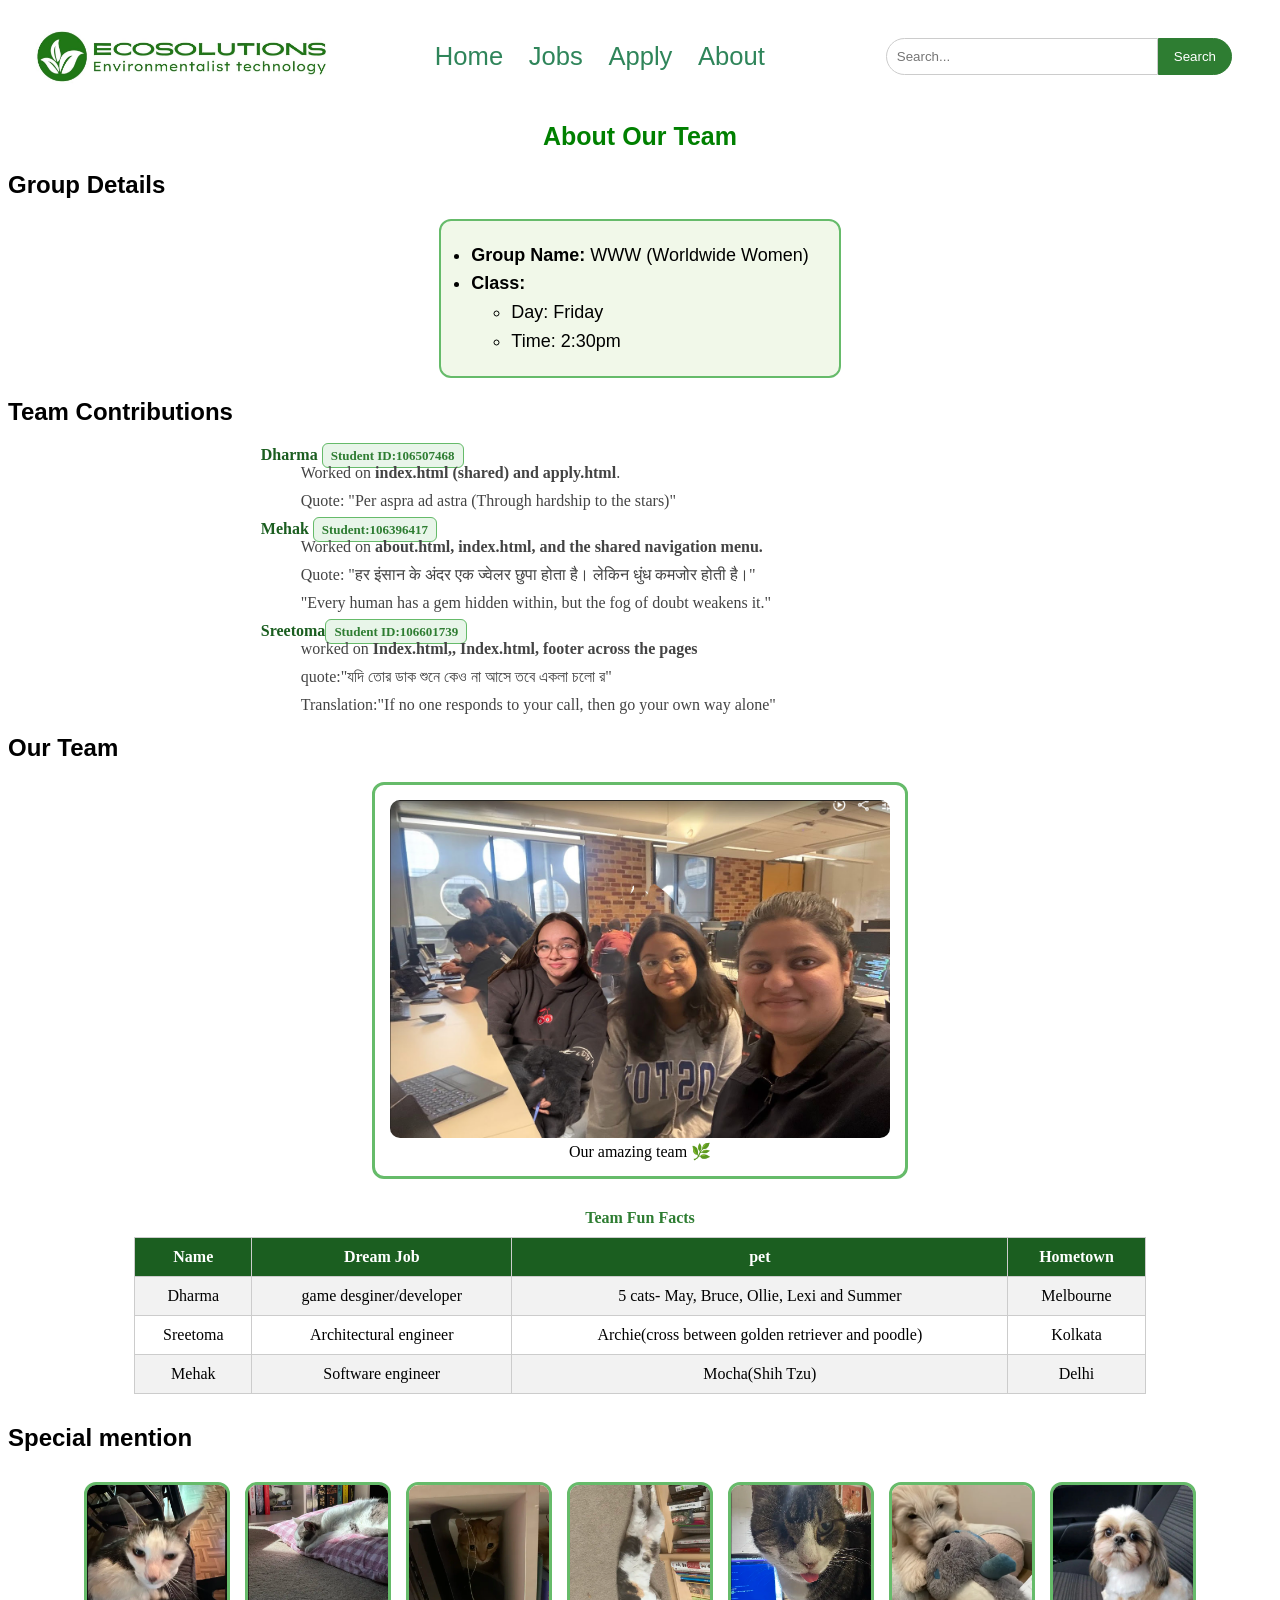
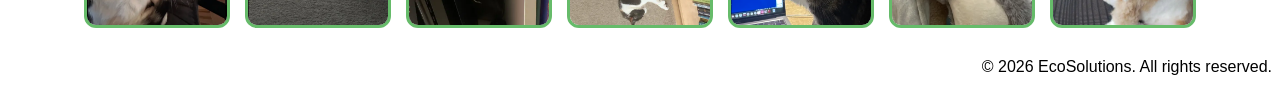
==== commit 4cf8a8fb: "Merge branch 'main' of https://github.com/106507468/group-part1" ====
--- a/about.html
+++ b/about.html
@@ -45,29 +45,20 @@
   <!--  Member contributions and quotes (definition list) -->
   <h2>Team Contributions</h2>
  <dl class="contributions">
-                <dt>Dharma <span class="student-id">Student ID: 123456</span></dt>
-                <dd>Worked on <strong>index.html</strong> (shared) and <strong>apply.html</strong>.</dd>
-                <dd>Quote: "....."</dd>
+                <dt>Dharma <span class="student-id">Student ID:106507468</span></dt>
+                <dd>Worked on <strong>index.html (shared) and apply.html</strong>.</dd>
+                <dd>Quote: "Per aspra ad astra (Through hardship to the stars)"</dd>
 
-                <dt>Mehak <span class="student-id">Student ID: 123457</span></dt>
-                <dd>Worked on <strong>about.html</strong>, <strong>index.html</strong>, and the shared navigation menu.</dd>
+                <dt>Mehak <span class="student-id"> Student:106396417</span></dt>
+                <dd>Worked on <strong>about.html, index.html, and the shared navigation menu.</strong></dd>
                 <dd>Quote: "हर इंसान के अंदर एक ज्वेलर छुपा होता है। लेकिन धुंध कमजोर होती है।"</dd>
                 <dd>"Every human has a gem hidden within, but the fog of doubt weakens it."</dd>
-
-    <dt>Dharma</dt>
-    <dd>Index. html(shared), apply.html</dd>
-    <dd>Quote:.....</dd>
-
-    <dt>Mehak</dt>
-    <dd>About.html, index.html, shared nav menu </dd>
-    <dd>Quote:"हर इंसान के अंदर एक ज्वेलर छुपा होता है। लेकिन धुंध कमजोर होती है।"</dd>
-    <dd>"Every human has a gem hidden within, but the fog of doubt weakens it"</dd>
-
-    <dt>Sreetoma</dt>
-    <dd>Jobs.html, Index.html, footer across the pages </dd>
-    <dd>quote:"যদি তোর ডাক শুনে কেও না আসে তবে একলা চলো র"</dd>
-    <dd> Tranlation:"If no one responds to your call, then go your own way alone" </dd>
-    </dl>
+     
+                <dt>Sreetoma<span class="student-id">Student ID:106601739</span></dt>
+                 <dd>worked on <strong> Index.html,, Index.html, footer across the pages</strong> </dd>
+               <dd>quote:"যদি তোর ডাক শুনে কেও না আসে তবে একলা চলো র"</dd>
+               <dd> Translation:"If no one responds to your call, then go your own way alone" </dd>
+                </dl>
 
     
   <!--  Group Photo -->
@@ -111,8 +102,7 @@
     </tr>
   </table>
 
-<h2>Special mention to-</h2>
-
+<h2>Special mention</h2>
 <section class="pets">
     <img src="images/cat1.png" alt="cat1">
     <img src="images/cat2.png" alt="cat 2">
